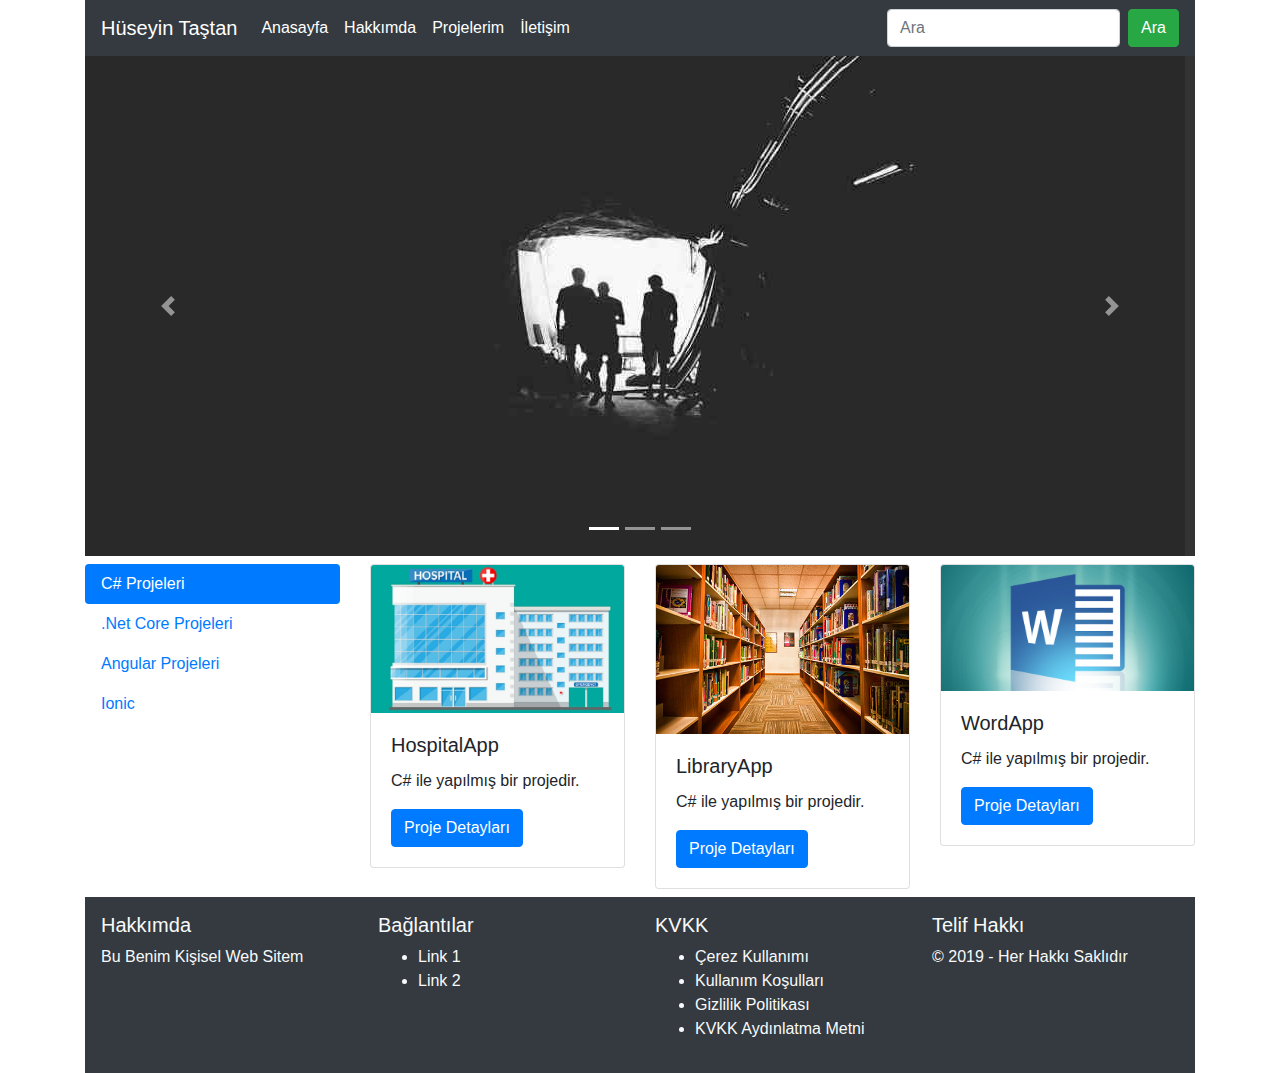
==== index.html @ 3ae0fa73 "First Update" ====
<!DOCTYPE html>
<html lang="en">
<head>
    <meta charset="UTF-8">
    <meta name="viewport" content="width=device-width, initial-scale=1, shrink-to-fit=no">
    <meta http-equiv="X-UA-Compatible" content="ie=edge">
    <link rel="stylesheet" href="bootstrap.min.css">
    <style>
    #demo{background-color: #333333}
    </style>
    <title>Blog Sayfam</title>
</head>
<body>
   <div class="container">
        <header>
            <nav class="navbar navbar-expand-lg navbar-dark bg-dark">
    <a class="navbar-brand" href="index.html">Hüseyin Taştan</a>
  <button class="navbar-toggler" type="button" data-toggle="collapse" data-target="#navbarSupportedContent" aria-controls="navbarSupportedContent" aria-expanded="false" aria-label="Toggle navigation">
    <span class="navbar-toggler-icon"></span>
  </button>

  <div class="collapse navbar-collapse" id="navbarSupportedContent">
    <ul class="navbar-nav mr-auto">
      <li class="nav-item active">
        <a class="nav-link" href="index.html">Anasayfa <span class="sr-only">(current)</span></a>
      </li>
      <li class="nav-item active">
        <a class="nav-link" href="about.html">Hakkımda</a>
      </li>
      <li class="nav-item active">
            <a class="nav-link" href="projects.html">Projelerim</a>
      </li>
      <li class="nav-item active">
            <a class="nav-link" href="contact.html">İletişim</a>
          </li>
    </ul>
    <form class="form-inline my-2 my-lg-0" action="search.php">
      <input class="form-control mr-sm-2" type="search" placeholder="Ara" name="q">
      <button class="btn btn-success my-2 my-sm-0" type="submit">Ara</button>
    </form>
  </div>
</nav>
           
        </header>

        <div id="demo" class="carousel slide" data-ride="carousel">

                <!-- Indicators -->
                <ul class="carousel-indicators">
                  <li data-target="#demo" data-slide-to="0" class="active"></li>
                  <li data-target="#demo" data-slide-to="1"></li>
                  <li data-target="#demo" data-slide-to="2"></li>
                </ul>
              
                <!-- The slideshow -->
                <div class="carousel-inner">
                  <div class="carousel-item active">
                    <img src="la.jpg" alt="Los Angeles">
                  </div>
                  <div class="carousel-item">
                    <img src="chicago.jpg" alt="Chicago">
                  </div>
                  <div class="carousel-item">
                    <img src="ny.jpg" alt="New York">
                  </div>
                </div>
              
                <!-- Left and right controls -->
                <a class="carousel-control-prev" href="#demo" data-slide="prev">
                  <span class="carousel-control-prev-icon"></span>
                </a>
                <a class="carousel-control-next" href="#demo" data-slide="next">
                  <span class="carousel-control-next-icon"></span>
                </a>
              
        </div>
        
        <div class="row my-2">
          <div class="col-3">
            <div class="nav flex-column nav-pills" id="v-pills-tab" role="tablist" aria-orientation="vertical">
              <a class="nav-link active" id="v-pills-home-tab" data-toggle="pill" href="#v-pills-home" role="tab" aria-controls="v-pills-home" aria-selected="true">C# Projeleri</a>
              <a class="nav-link" id="v-pills-profile-tab" data-toggle="pill" href="#v-pills-profile" role="tab" aria-controls="v-pills-profile" aria-selected="false">.Net Core Projeleri</a>
              <a class="nav-link" id="v-pills-messages-tab" data-toggle="pill" href="#v-pills-messages" role="tab" aria-controls="v-pills-messages" aria-selected="false">Angular Projeleri</a>
              <a class="nav-link" id="v-pills-settings-tab" data-toggle="pill" href="#v-pills-settings" role="tab" aria-controls="v-pills-settings" aria-selected="false">Ionic</a>
            </div>
          </div>
          <div class="col-9">
            <div class="tab-content" id="v-pills-tabContent">
              <div class="tab-pane fade show active" id="v-pills-home" role="tabpanel" aria-labelledby="v-pills-home-tab">
                  <div class="row">
                      <div class="col-md-4">
                      <div class="card">
                      <img src="hospital.jpg" class="card-img-top" alt="...">
                      <div class="card-body">
                      <h5 class="card-title">HospitalApp</h5>
                      <p class="card-text">C# ile yapılmış bir projedir.</p>
                      <a href="hospital.html" class="btn btn-primary">Proje Detayları</a>
                      </div>
                      </div>
                      </div>
                      <div class="col-md-4">
                      <div class="card">
                      <img src="library.jpg" class="card-img-top" alt="...">
                      <div class="card-body">
                      <h5 class="card-title">LibraryApp</h5>
                      <p class="card-text">C# ile yapılmış bir projedir.</p>
                      <a href="hospital.html" class="btn btn-primary">Proje Detayları</a>
                      </div>
                      </div>
                      </div>
                      <div class="col-md-4">
                      <div class="card">
                      <img src="word.jpg" class="card-img-top" alt="...">
                      <div class="card-body">
                      <h5 class="card-title">WordApp</h5>
                      <p class="card-text">C# ile yapılmış bir projedir.</p>
                      <a href="library.html" class="btn btn-primary">Proje Detayları</a>
                      </div>
                      </div>
                      </div>
                      </div>
              </div>
              
              <div class="tab-pane fade" id="v-pills-profile" role="tabpanel" aria-labelledby="v-pills-profile-tab">...</div>
              <div class="tab-pane fade" id="v-pills-messages" role="tabpanel" aria-labelledby="v-pills-messages-tab">...</div>
              <div class="tab-pane fade" id="v-pills-settings" role="tabpanel" aria-labelledby="v-pills-settings-tab">...</div>
            </div>
          </div>
        </div>
        
        <footer class="footer bg-dark text-light p-3">
            <div class="row">
                <div class="col-md-3">
                    <h5>Hakkımda</h5>
                    <p>Bu Benim Kişisel Web Sitem</p>
                </div>
                <div class="col-md-3">
                    <h5>Bağlantılar</h5>
                    <ul>
                        <li>Link 1</li>
                        <li>Link 2</li>
                    </ul>
                </div>
                <div class="col-md-3">
                    <h5>KVKK</h5>
                    <ul>
                        <li>Çerez Kullanımı</li>
                        <li>Kullanım Koşulları</li>
                        <li>Gizlilik Politikası</li>
                        <li>KVKK Aydınlatma Metni</li>
                    </ul>                
                </div>     
                <div class="col-md-3">
                        <h5>Telif Hakkı</h5>
                        <p>&copy; 2019 - Her Hakkı Saklıdır</p>
                    </div>          
                
            </div>
            

        </footer>
   </div>    
    <script src="jquery-3.4.1.min.js"></script>
    <script src="bootstrap.min.js"></script>
    <script src="main.js"></script>
</body>
</html>
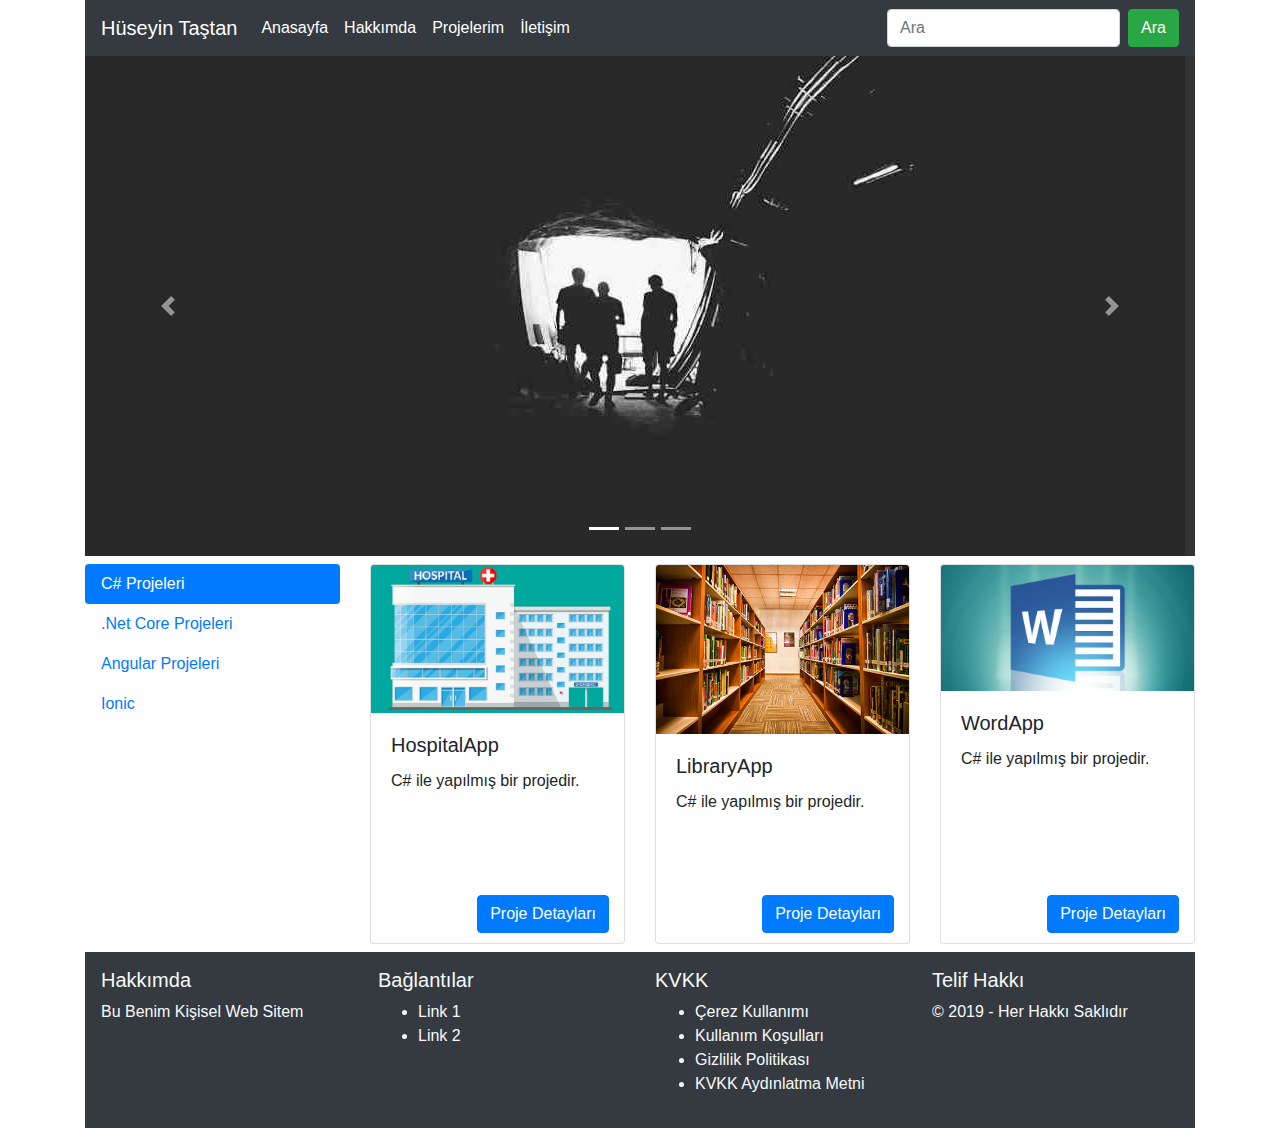
==== commit cfcc2f9a: "update v1" ====
--- a/index.html
+++ b/index.html
@@ -89,32 +89,32 @@
               <div class="tab-pane fade show active" id="v-pills-home" role="tabpanel" aria-labelledby="v-pills-home-tab">
                   <div class="row">
                       <div class="col-md-4">
-                      <div class="card">
+                      <div class="card" style="height:380px">
                       <img src="hospital.jpg" class="card-img-top" alt="...">
                       <div class="card-body">
                       <h5 class="card-title">HospitalApp</h5>
                       <p class="card-text">C# ile yapılmış bir projedir.</p>
-                      <a href="hospital.html" class="btn btn-primary">Proje Detayları</a>
+                      <a href="hospital.html" class="btn btn-primary" style="position:absolute;bottom:10px;right:15px;">Proje Detayları</a>
                       </div>
                       </div>
                       </div>
                       <div class="col-md-4">
-                      <div class="card">
+                      <div class="card" style="height:380px">
                       <img src="library.jpg" class="card-img-top" alt="...">
                       <div class="card-body">
                       <h5 class="card-title">LibraryApp</h5>
                       <p class="card-text">C# ile yapılmış bir projedir.</p>
-                      <a href="hospital.html" class="btn btn-primary">Proje Detayları</a>
+                      <a href="hospital.html" class="btn btn-primary" style="position:absolute;bottom:10px;right:15px;">Proje Detayları</a>
                       </div>
                       </div>
                       </div>
                       <div class="col-md-4">
-                      <div class="card">
+                      <div class="card" style="height:380px">
                       <img src="word.jpg" class="card-img-top" alt="...">
                       <div class="card-body">
                       <h5 class="card-title">WordApp</h5>
                       <p class="card-text">C# ile yapılmış bir projedir.</p>
-                      <a href="library.html" class="btn btn-primary">Proje Detayları</a>
+                      <a href="library.html" class="btn btn-primary" style="position:absolute;bottom:10px;right:15px;">Proje Detayları</a>
                       </div>
                       </div>
                       </div>
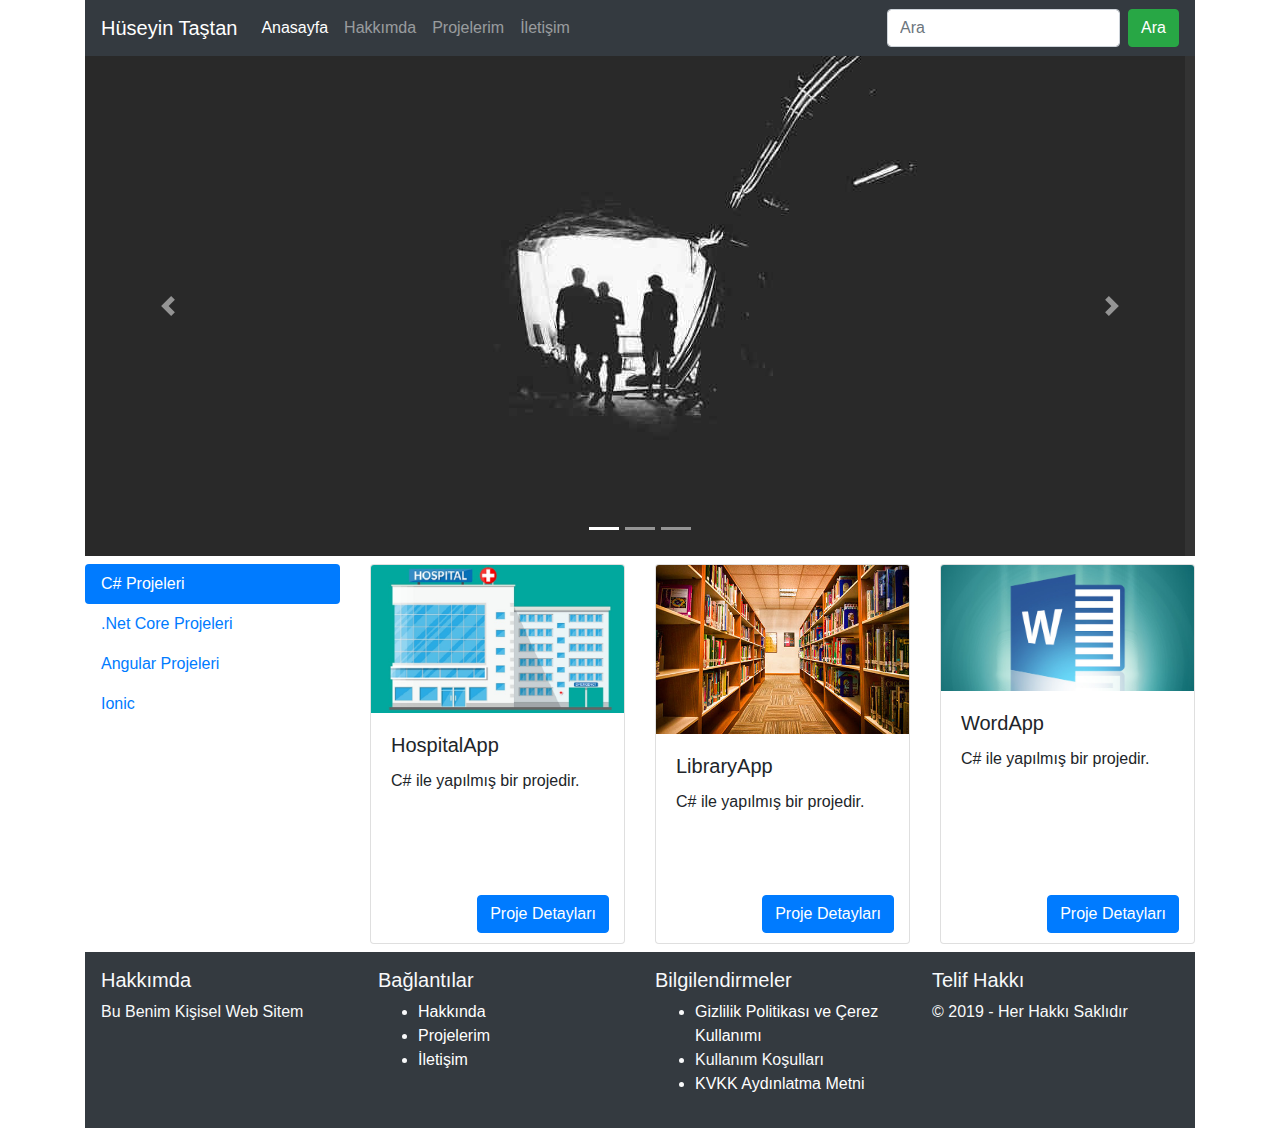
==== commit 9150811d: "update v4" ====
--- a/index.html
+++ b/index.html
@@ -1,14 +1,14 @@
 <!DOCTYPE html>
-<html lang="en">
+<html lang="tr-TR">
 <head>
     <meta charset="UTF-8">
     <meta name="viewport" content="width=device-width, initial-scale=1, shrink-to-fit=no">
     <meta http-equiv="X-UA-Compatible" content="ie=edge">
     <link rel="stylesheet" href="bootstrap.min.css">
-    <style>
-    #demo{background-color: #333333}
-    </style>
-    <title>Blog Sayfam</title>
+    <link rel="stylesheet" href="https://use.fontawesome.com/releases/v5.6.3/css/all.css" integrity="sha384-UHRtZLI+pbxtHCWp1t77Bi1L4ZtiqrqD80Kn4Z8NTSRyMA2Fd33n5dQ8lWUE00s/" crossorigin="anonymous">
+    <link rel="stylesheet" href="css/main.css">
+ 
+    <title>Hüseyin Taştan Blog</title>
 </head>
 <body>
    <div class="container">
@@ -24,13 +24,13 @@
       <li class="nav-item active">
         <a class="nav-link" href="index.html">Anasayfa <span class="sr-only">(current)</span></a>
       </li>
-      <li class="nav-item active">
+      <li class="nav-item ">
         <a class="nav-link" href="about.html">Hakkımda</a>
       </li>
-      <li class="nav-item active">
-            <a class="nav-link" href="projects.html">Projelerim</a>
+      <li class="nav-item ">
+            <a class="nav-link" href="project.html">Projelerim</a>
       </li>
-      <li class="nav-item active">
+      <li class="nav-item ">
             <a class="nav-link" href="contact.html">İletişim</a>
           </li>
     </ul>
@@ -89,8 +89,8 @@
               <div class="tab-pane fade show active" id="v-pills-home" role="tabpanel" aria-labelledby="v-pills-home-tab">
                   <div class="row">
                       <div class="col-md-4">
-                      <div class="card" style="height:380px">
-                      <img src="hospital.jpg" class="card-img-top" alt="...">
+                      <div class="card d-block" style="height:380px">
+                      <img src="hospital.jpg" class="card-img-top " alt="...">
                       <div class="card-body">
                       <h5 class="card-title">HospitalApp</h5>
                       <p class="card-text">C# ile yapılmış bir projedir.</p>
@@ -99,7 +99,7 @@
                       </div>
                       </div>
                       <div class="col-md-4">
-                      <div class="card" style="height:380px">
+                      <div class="card d-block" style="height:380px">
                       <img src="library.jpg" class="card-img-top" alt="...">
                       <div class="card-body">
                       <h5 class="card-title">LibraryApp</h5>
@@ -109,7 +109,7 @@
                       </div>
                       </div>
                       <div class="col-md-4">
-                      <div class="card" style="height:380px">
+                      <div class="card d-block" style="height:380px">
                       <img src="word.jpg" class="card-img-top" alt="...">
                       <div class="card-body">
                       <h5 class="card-title">WordApp</h5>
@@ -133,21 +133,25 @@
                 <div class="col-md-3">
                     <h5>Hakkımda</h5>
                     <p>Bu Benim Kişisel Web Sitem</p>
+                    <div class="social-media">
+                        <a href="https://www.instagram.com/huseyinntastann"><i class="fab fa-instagram"></i></a>
+                        <a href="https://www.facebook.com/htastan92"><i class="fab fa-facebook"></i></a>
+                      </div>
                 </div>
                 <div class="col-md-3">
                     <h5>Bağlantılar</h5>
                     <ul>
-                        <li>Link 1</li>
-                        <li>Link 2</li>
+                        <li><a href="about.html">Hakkında</a></li>
+                        <li><a href="project.html">Projelerim</a></li>
+                        <li><a href="contact.html">İletişim</a></li>
                     </ul>
                 </div>
                 <div class="col-md-3">
-                    <h5>KVKK</h5>
+                    <h5>Bilgilendirmeler</h5>
                     <ul>
-                        <li>Çerez Kullanımı</li>
-                        <li>Kullanım Koşulları</li>
-                        <li>Gizlilik Politikası</li>
-                        <li>KVKK Aydınlatma Metni</li>
+                        <li><a href="cookieconsent.html"> Gizlilik Politikası ve Çerez Kullanımı</a></li>
+                        <li>Kullanım Koşulları</li>                        
+                        <li><a href="kvkk.html">KVKK Aydınlatma Metni</a></li>
                     </ul>                
                 </div>     
                 <div class="col-md-3">
--- a/css/main.css
+++ b/css/main.css
@@ -0,0 +1,4 @@
+#demo{background-color: #333333}
+.social-media a:link{font-size: 18px;padding: 5px;}
+.social-media a:hover{color: white}
+footer a:link, footer a:visited {color: white}